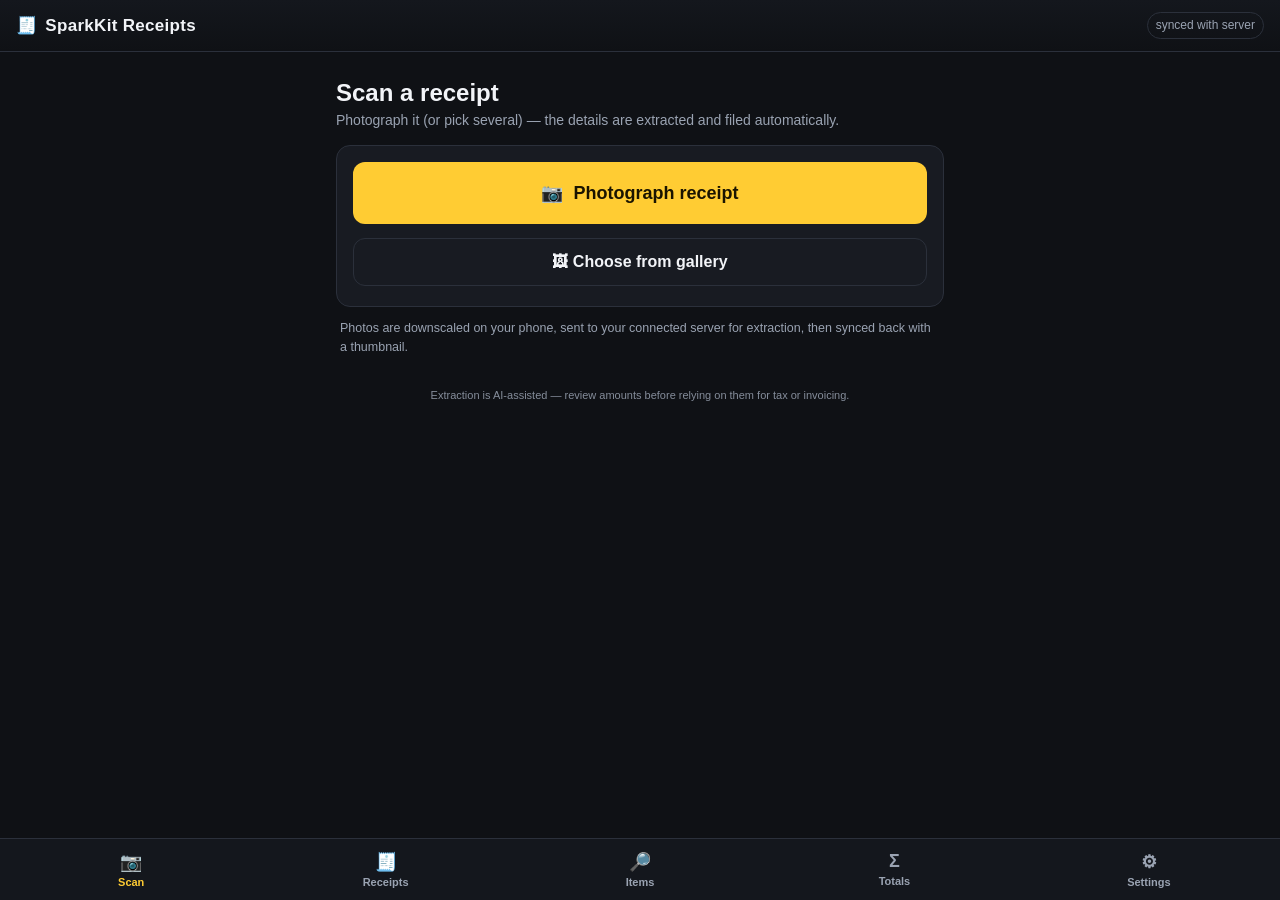
==== receipts/index.html @ 0f0d44ae "Organise receipt itemisation: review, clean up, search, categorise Line items were extracted but not" ====
<!DOCTYPE html>
<html lang="en-AU">
<head>
  <meta charset="UTF-8" />
  <meta name="viewport" content="width=device-width, initial-scale=1, viewport-fit=cover" />
  <meta name="theme-color" content="#0f1115" />
  <title>SparkKit Receipts</title>
  <link rel="manifest" href="manifest.webmanifest" />
  <link rel="icon" href="icons/icon.svg" type="image/svg+xml" />
  <link rel="apple-touch-icon" href="icons/icon.svg" />
  <link rel="stylesheet" href="styles.css" />
</head>
<body>
  <header class="topbar">
    <div class="brand">
      <span class="bolt" aria-hidden="true">🧾</span>
      <span>SparkKit Receipts</span>
    </div>
    <span class="region" id="data-region" title="Connect a server in Settings to scan and sync">not connected</span>
  </header>

  <main id="app">
    <!-- SCAN -->
    <section class="screen" id="scan" data-screen>
      <h1>Scan a receipt</h1>
      <p class="sub">Photograph it (or pick several) — the details are extracted and filed automatically.</p>
      <div class="card">
        <input id="file-input" type="file" accept="image/*" capture="environment" multiple hidden />
        <button class="btn big" id="btn-camera">📷 &nbsp;Photograph receipt</button>
        <div class="row">
          <button class="btn ghost full-w" id="btn-gallery">🖼 Choose from gallery</button>
        </div>
        <p class="result" id="scan-status" aria-live="polite"></p>
        <div id="scan-queue"></div>
      </div>
      <p class="clause" id="scan-clause">Photos are downscaled on your phone, sent to your connected server for extraction, then synced back with a thumbnail.</p>
      <div class="card warn" id="no-server-warning" hidden>
        <p><b>No server connected.</b> Add your sync server's URL and token in the Settings tab before scanning.</p>
      </div>
    </section>

    <!-- RECEIPTS LIST -->
    <section class="screen" id="list" data-screen hidden>
      <h1>Receipts</h1>
      <p class="sub" id="list-count">No receipts yet.</p>
      <div class="filters">
        <input id="flt-search" type="search" placeholder="Search merchant, category, item, note…" autocomplete="off" />
        <div class="grid2">
          <label>Month
            <select id="flt-month"><option value="">All</option></select>
          </label>
          <label>Category
            <select id="flt-cat"><option value="">All</option></select>
          </label>
        </div>
      </div>
      <div id="receipt-list"></div>
      <div class="row">
        <button class="btn" id="btn-export">⬇ Export CSV (current view)</button>
      </div>
    </section>

    <!-- ITEMS -->
    <section class="screen" id="items" data-screen hidden>
      <h1>Items</h1>
      <p class="sub" id="items-count">No items yet.</p>
      <div class="filters">
        <input id="iflt-search" type="search" placeholder="Search item, merchant, category…" autocomplete="off" />
        <div class="grid2">
          <label>Month
            <select id="iflt-month"><option value="">All</option></select>
          </label>
          <label>Category
            <select id="iflt-cat"><option value="">All</option></select>
          </label>
          <label class="full">Show
            <select id="iflt-view">
              <option value="all">Everything counted</option>
              <option value="review">Needs a category</option>
              <option value="noamount">No amount read</option>
              <option value="ignored">Ignored lines</option>
            </select>
          </label>
        </div>
      </div>
      <div class="card" id="items-bulk" hidden>
        <label class="full"><span class="bulk-head">Categorise all <b id="bulk-count">0</b> matching items as</span>
          <select id="bulk-cat"></select>
        </label>
        <div class="row">
          <button class="btn" id="btn-bulk-apply">Apply to these items</button>
        </div>
        <p class="result" id="bulk-status" aria-live="polite"></p>
      </div>
      <div id="item-list"></div>
      <div class="row">
        <button class="btn" id="btn-export-items">⬇ Export items CSV (current view)</button>
      </div>
      <p class="clause">An item with no category of its own follows its receipt — shown in brackets. Junk lines (loyalty, subtotals) are ignored rather than deleted, so the record still matches the docket.</p>
    </section>

    <!-- TOTALS -->
    <section class="screen" id="totals" data-screen hidden>
      <h1>Totals</h1>
      <p class="sub">Spend and GST by financial year or month. Financial year runs Jul–Jun.</p>
      <div class="card">
        <label class="full">Period
          <select id="tot-period"></select>
        </label>
        <div class="stat-row">
          <div class="stat"><span class="stat-label">Spend</span><span class="stat-val" id="tot-spend">–</span></div>
          <div class="stat"><span class="stat-label">GST</span><span class="stat-val" id="tot-gst">–</span></div>
          <div class="stat"><span class="stat-label">Receipts</span><span class="stat-val" id="tot-count">–</span></div>
        </div>
        <div id="tot-cats"></div>
      </div>
      <h2 class="section-h" id="tot-months-h">By month</h2>
      <div class="card" id="tot-months"></div>
    </section>

    <!-- SETTINGS -->
    <section class="screen" id="settings" data-screen hidden>
      <h1>Settings</h1>
      <h2 class="section-h">Ledger sync</h2>
      <div class="card">
        <p class="sub">Extraction and storage run on your connected server. Sign in once on this device — the app uses a secure same-origin session cookie instead of making you handle the server token.</p>
        <label class="full">Server URL <span>https://…/api</span>
          <input id="set-server" type="url" autocomplete="off" placeholder="https://receipts.circuitandsoil.au/api" />
        </label>
        <label class="full">Username
          <input id="set-username" type="text" autocomplete="username" placeholder="sharma" />
        </label>
        <label class="full">Password
          <input id="set-password" type="password" autocomplete="current-password" placeholder="your receipts password" />
        </label>
        <div class="row">
          <button class="btn" id="btn-login-server">Sign in &amp; sync</button>
          <button class="btn ghost" id="btn-logout-server">Sign out</button>
        </div>
        <p class="result" id="login-status" aria-live="polite"></p>
        <details>
          <summary>Advanced: bearer token fallback</summary>
          <p class="sub">Only use this if session sign-in is unavailable. Normal phone sync should not need this.</p>
          <label class="full">Server token
            <input id="set-token" type="password" autocomplete="off" placeholder="paste the bearer token" />
          </label>
          <div class="row">
            <button class="btn" id="btn-save-server">Save token &amp; sync</button>
          </div>
        </details>
        <div class="row">
          <button class="btn ghost" id="btn-clear-server">Remove</button>
        </div>
        <div class="row">
          <button class="btn ghost full-w" id="btn-sync">⇅ Sync now</button>
        </div>
        <p class="result" id="server-status" aria-live="polite"></p>
      </div>
      <details id="key-fallback">
        <summary class="section-h">Advanced: extraction fallback</summary>
        <p class="sub">Optional. Only used if your server can't extract a receipt — the phone then calls the Claude API directly with this key. Leave empty to rely on the server alone.</p>
        <div class="card">
          <label class="full">Anthropic API key <span>sk-ant-…</span>
            <input id="set-key" type="password" autocomplete="off" placeholder="optional — paste an API key" />
          </label>
          <div class="row">
            <button class="btn" id="btn-save-key">Save key</button>
            <button class="btn ghost" id="btn-clear-key">Remove</button>
          </div>
          <p class="result" id="key-status" aria-live="polite"></p>
        </div>
      </details>
      <h2 class="section-h">Data</h2>
      <div class="card">
        <div class="row">
          <button class="btn ghost full-w" id="btn-export-all">⬇ Export all receipts (CSV)</button>
        </div>
        <div class="row">
          <button class="btn danger" id="btn-wipe">Delete all receipts</button>
        </div>
      </div>
      <p class="clause">Receipts are cached in this browser and kept in sync with your connected server — receipts captured elsewhere (Discord, iCloud) appear here after a sync.</p>
    </section>
  </main>

  <!-- RECEIPT DETAIL / EDIT -->
  <dialog id="detail">
    <form method="dialog" class="detail-card" id="detail-form">
      <div class="detail-head">
        <img id="d-thumb" alt="" />
        <button type="button" class="close-x" id="d-close" aria-label="Close">✕</button>
      </div>
      <div class="grid2">
        <!-- Extracted fields are locked; only category and notes are editable. -->
        <label class="full">Merchant
          <input id="d-merchant" type="text" readonly tabindex="-1" />
        </label>
        <label>Date
          <input id="d-date" type="date" disabled />
        </label>
        <label>Total
          <input id="d-total" type="text" inputmode="decimal" readonly tabindex="-1" />
        </label>
        <label>GST
          <input id="d-gst" type="text" inputmode="decimal" readonly tabindex="-1" />
        </label>
        <label>Category
          <select id="d-cat"></select>
        </label>
        <label class="full">Payment
          <input id="d-payment" type="text" readonly tabindex="-1" />
        </label>
        <label class="full">Notes
          <input id="d-notes" type="text" />
        </label>
      </div>
      <div id="d-items" class="d-items"></div>
      <div class="row">
        <button type="button" class="btn" id="d-save">Save</button>
        <button type="button" class="btn ghost danger-text" id="d-delete">Delete</button>
      </div>
    </form>
  </dialog>

  <!-- ITEM DETAIL / EDIT -->
  <dialog id="item-detail">
    <form method="dialog" class="detail-card">
      <div class="detail-head">
        <h2 class="section-h" id="i-desc" style="margin:0 40px 0 0"></h2>
        <button type="button" class="close-x" id="i-close" aria-label="Close">✕</button>
      </div>
      <p class="sub" id="i-meta"></p>
      <div class="grid2">
        <!-- Description and amount are what the docket says; Ledger fixes misreads. -->
        <label>Amount
          <input id="i-amount" type="text" readonly tabindex="-1" />
        </label>
        <label>Category
          <select id="i-cat"></select>
        </label>
        <label class="full check">
          <input id="i-ignore" type="checkbox" />
          <span>Ignore this line — leave it out of item totals</span>
        </label>
      </div>
      <div class="row">
        <button type="button" class="btn" id="i-save">Save</button>
        <button type="button" class="btn ghost" id="i-open-receipt">Open receipt</button>
      </div>
    </form>
  </dialog>

  <nav class="tabbar">
    <button class="tab active" data-go="scan"><span>📷</span>Scan</button>
    <button class="tab" data-go="list"><span>🧾</span>Receipts</button>
    <button class="tab" data-go="items"><span>🔎</span>Items</button>
    <button class="tab" data-go="totals"><span>Σ</span>Totals</button>
    <button class="tab" data-go="settings"><span>⚙</span>Settings</button>
  </nav>

  <p class="disclaimer">Extraction is AI-assisted — review amounts before relying on them for tax or invoicing.</p>

  <script src="app.js"></script>
</body>
</html>
---- receipts/styles.css ----
:root {
  --bg: #0f1115;
  --panel: #181b22;
  --panel-2: #1f232c;
  --line: #2b303b;
  --text: #f2f4f8;
  --muted: #9aa3b2;
  --accent: #ffcc33;     /* electrical amber */
  --accent-d: #e0a800;
  --ok: #45c47a;
  --bad: #ff5d5d;
  --radius: 14px;
}

* { box-sizing: border-box; -webkit-tap-highlight-color: transparent; }

html, body {
  margin: 0;
  background: var(--bg);
  color: var(--text);
  font-family: -apple-system, BlinkMacSystemFont, "Segoe UI", Roboto, Helvetica, Arial, sans-serif;
  font-size: 17px;
  line-height: 1.4;
}

.topbar {
  position: sticky; top: 0; z-index: 10;
  display: flex; align-items: center; justify-content: space-between;
  padding: max(env(safe-area-inset-top), 12px) 16px 12px;
  background: linear-gradient(180deg, #14171d, #0f1115);
  border-bottom: 1px solid var(--line);
}
.brand { display: flex; align-items: center; gap: 8px; font-weight: 800; letter-spacing: .3px; }
.brand .bolt { color: var(--accent); }
.region { font-size: 12px; color: var(--muted); border: 1px solid var(--line); padding: 4px 8px; border-radius: 999px; }

#app { padding: 16px 16px 24px; max-width: 640px; margin: 0 auto; }

.screen h1 { font-size: 24px; margin: 8px 0 2px; }
.screen .sub { color: var(--muted); margin: 0 0 14px; font-size: 14px; }
.section-h { font-size: 19px; margin: 26px 0 8px; }
summary.section-h { cursor: pointer; font-weight: 600; }

.card {
  background: var(--panel);
  border: 1px solid var(--line);
  border-radius: var(--radius);
  padding: 16px;
}
.card.warn { border-color: var(--bad); margin-top: 14px; }
.card.warn p { margin: 0; font-size: 14.5px; }

.grid2 { display: grid; grid-template-columns: 1fr 1fr; gap: 12px; }
@media (max-width: 380px) { .grid2 { grid-template-columns: 1fr; } }

label { display: flex; flex-direction: column; gap: 6px; font-size: 13px; color: var(--muted); font-weight: 600; }
label.full { grid-column: 1 / -1; }
label span { font-weight: 500; opacity: .7; }

input, select {
  background: var(--panel-2);
  border: 1px solid var(--line);
  color: var(--text);
  border-radius: 10px;
  padding: 13px 12px;
  font-size: 17px;
  width: 100%;
}
input:focus, select:focus { outline: 2px solid var(--accent); border-color: var(--accent); }
input[readonly], input:disabled {
  background: transparent;
  border-style: dashed;
  color: var(--muted);
  opacity: 1; /* iOS dims disabled inputs too aggressively */
  -webkit-text-fill-color: var(--muted);
}
input[readonly]:focus { outline: none; border-color: var(--line); }

.row { display: flex; gap: 10px; margin-top: 14px; }
.btn {
  flex: 1;
  background: var(--accent);
  color: #1a1400;
  border: none;
  border-radius: 12px;
  padding: 14px;
  font-size: 16px;
  font-weight: 800;
  cursor: pointer;
}
.btn:active { background: var(--accent-d); }
.btn.big { width: 100%; padding: 20px; font-size: 18px; }
.btn.ghost { background: transparent; color: var(--text); border: 1px solid var(--line); }
.btn.ghost.full-w { flex: 1; }
.btn.danger { background: transparent; color: var(--bad); border: 1px solid var(--bad); }
.danger-text { color: var(--bad); }

.result {
  margin: 16px 0 0; padding: 14px; border-radius: 10px;
  background: var(--panel-2); border: 1px solid var(--line);
  font-size: 15px; white-space: pre-line;
}
.result:empty { display: none; }
.result.ok { border-color: var(--ok); }
.result.bad { border-color: var(--bad); }
.result b { color: var(--accent); }

.clause { color: var(--muted); font-size: 12.5px; margin: 12px 4px 0; line-height: 1.5; }

/* Scan queue */
#scan-queue { margin-top: 4px; }
.q-item {
  display: flex; align-items: center; gap: 12px;
  padding: 10px 0; border-top: 1px solid var(--line); margin-top: 10px;
  font-size: 14px;
}
.q-item:first-child { border-top: none; }
.q-item img { width: 44px; height: 44px; object-fit: cover; border-radius: 8px; border: 1px solid var(--line); }
.q-item .q-state { color: var(--muted); }
.q-item.done .q-state { color: var(--ok); }
.q-item.fail .q-state { color: var(--bad); }

/* Filters + list */
.filters { margin-bottom: 14px; display: flex; flex-direction: column; gap: 12px; }
#flt-search, #iflt-search { font-size: 16px; }

.r-row {
  display: grid; grid-template-columns: 48px 1fr auto; gap: 12px; align-items: center;
  background: var(--panel); border: 1px solid var(--line); border-radius: 12px;
  padding: 10px 12px; margin-bottom: 8px; cursor: pointer;
}
.r-row:active { background: var(--panel-2); }
.r-row img { width: 48px; height: 48px; object-fit: cover; border-radius: 8px; border: 1px solid var(--line); }
.r-row .r-main { min-width: 0; }
.r-row .r-merchant { font-weight: 700; font-size: 15px; white-space: nowrap; overflow: hidden; text-overflow: ellipsis; }
.r-row .r-meta { font-size: 12px; color: var(--muted); }
.r-row .r-total { font-weight: 800; color: var(--accent); font-size: 16px; }
.r-empty { color: var(--muted); text-align: center; padding: 30px 0; font-size: 14px; }

/* Totals */
.stat-row { display: flex; gap: 10px; margin: 14px 0; }
.stat { flex: 1; background: var(--panel-2); border: 1px solid var(--line); border-radius: 10px; padding: 12px; text-align: center; }
.stat-label { display: block; font-size: 11px; color: var(--muted); text-transform: uppercase; letter-spacing: .05em; }
.stat-val { display: block; font-size: 20px; font-weight: 800; color: var(--accent); margin-top: 2px; }

.bar-row { display: grid; grid-template-columns: 110px 1fr auto; gap: 10px; align-items: center; padding: 6px 0; font-size: 13.5px; }
.bar-row .bar-label { color: var(--muted); white-space: nowrap; overflow: hidden; text-overflow: ellipsis; }
.bar-row .bar { height: 10px; border-radius: 5px; background: var(--accent); min-width: 2px; }
.bar-row .bar-val { font-weight: 700; }

/* Detail dialog */
dialog#detail, dialog#item-detail {
  border: 1px solid var(--line); border-radius: var(--radius);
  background: var(--panel); color: var(--text);
  width: min(92vw, 560px); padding: 0; margin: auto;
}
dialog#detail::backdrop, dialog#item-detail::backdrop { background: rgba(0, 0, 0, .6); }
.detail-card { padding: 16px; }
.detail-head { position: relative; margin-bottom: 14px; }
.detail-head img { width: 100%; max-height: 180px; object-fit: contain; border-radius: 10px; background: var(--panel-2); }
.detail-head img[src=""] { display: none; }
.close-x {
  position: absolute; top: 8px; right: 8px;
  background: rgba(15, 17, 21, .8); color: var(--text);
  border: 1px solid var(--line); border-radius: 999px;
  width: 34px; height: 34px; cursor: pointer;
}
.d-items { margin-top: 14px; font-size: 13.5px; color: var(--muted); }
.d-items .d-item { display: flex; justify-content: space-between; gap: 10px; padding: 6px 0; border-bottom: 1px dashed var(--line); cursor: pointer; }
.d-items .d-item:active { color: var(--text); }
.d-items .d-item.ignored { opacity: .55; text-decoration: line-through; }
.d-items .d-item:last-child { border-bottom: none; }

/* Items */
.chip {
  display: inline-block; font-size: 11px; font-weight: 700;
  border: 1px solid var(--line); border-radius: 999px; padding: 1px 8px;
  color: var(--text); background: var(--panel-2); vertical-align: 1px;
}
.chip.inherit { color: var(--muted); font-weight: 600; background: transparent; }

.i-row {
  display: grid; grid-template-columns: 1fr auto; gap: 12px; align-items: center;
  background: var(--panel); border: 1px solid var(--line); border-radius: 12px;
  padding: 10px 12px; margin-bottom: 8px; cursor: pointer;
}
.i-row:active { background: var(--panel-2); }
.i-row .i-main { min-width: 0; }
.i-row .i-desc { font-weight: 700; font-size: 15px; white-space: nowrap; overflow: hidden; text-overflow: ellipsis; }
.i-row .i-meta { font-size: 12px; color: var(--muted); display: flex; align-items: center; gap: 6px; }
.i-row .i-amt { font-weight: 800; color: var(--accent); font-size: 16px; }
.i-row.ignored { opacity: .55; }
.i-row.ignored .i-amt { text-decoration: line-through; }

label.check { flex-direction: row; align-items: center; gap: 10px; color: var(--text); font-weight: 600; font-size: 14px; }
label.check input { width: 20px; height: 20px; flex: none; }

#items-bulk { margin-bottom: 14px; }
.bulk-head { font-size: 14px; font-weight: 700; color: var(--text); opacity: 1; }
.bulk-head b { color: var(--accent); }

.tabbar {
  position: fixed; bottom: 0; left: 0; right: 0; z-index: 10;
  display: flex; justify-content: space-around;
  background: #14171d; border-top: 1px solid var(--line);
  padding: 6px 4px max(env(safe-area-inset-bottom), 6px);
}
.tab {
  flex: 1; background: none; border: none; color: var(--muted);
  font-size: 11px; font-weight: 600; padding: 6px 2px;
  display: flex; flex-direction: column; align-items: center; gap: 3px; cursor: pointer;
}
.tab span { font-size: 18px; }
.tab.active { color: var(--accent); }

.disclaimer {
  max-width: 640px; margin: 8px auto 96px; padding: 0 24px;
  text-align: center; font-size: 11px; color: var(--muted); opacity: .85;
}
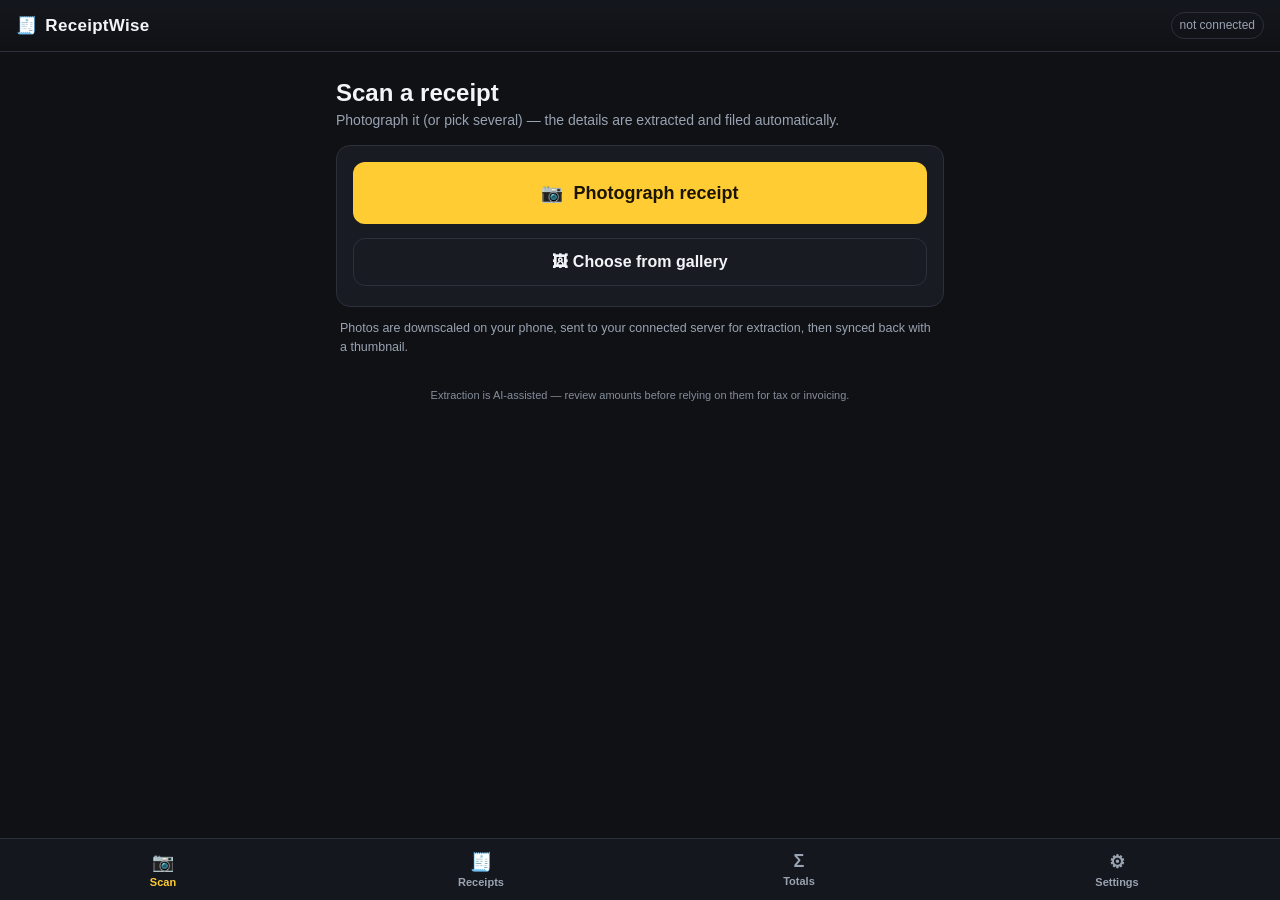
==== commit 581ed22f: "Build safer Sparkit calculator foundation" ====
--- a/receipts/index.html
+++ b/receipts/index.html
@@ -4,7 +4,7 @@
   <meta charset="UTF-8" />
   <meta name="viewport" content="width=device-width, initial-scale=1, viewport-fit=cover" />
   <meta name="theme-color" content="#0f1115" />
-  <title>SparkKit Receipts</title>
+  <title>ReceiptWise</title>
   <link rel="manifest" href="manifest.webmanifest" />
   <link rel="icon" href="icons/icon.svg" type="image/svg+xml" />
   <link rel="apple-touch-icon" href="icons/icon.svg" />
@@ -14,7 +14,7 @@
   <header class="topbar">
     <div class="brand">
       <span class="bolt" aria-hidden="true">🧾</span>
-      <span>SparkKit Receipts</span>
+      <span>ReceiptWise</span>
     </div>
     <span class="region" id="data-region" title="Connect a server in Settings to scan and sync">not connected</span>
   </header>
@@ -58,45 +58,6 @@
       <div class="row">
         <button class="btn" id="btn-export">⬇ Export CSV (current view)</button>
       </div>
-    </section>
-
-    <!-- ITEMS -->
-    <section class="screen" id="items" data-screen hidden>
-      <h1>Items</h1>
-      <p class="sub" id="items-count">No items yet.</p>
-      <div class="filters">
-        <input id="iflt-search" type="search" placeholder="Search item, merchant, category…" autocomplete="off" />
-        <div class="grid2">
-          <label>Month
-            <select id="iflt-month"><option value="">All</option></select>
-          </label>
-          <label>Category
-            <select id="iflt-cat"><option value="">All</option></select>
-          </label>
-          <label class="full">Show
-            <select id="iflt-view">
-              <option value="all">Everything counted</option>
-              <option value="review">Needs a category</option>
-              <option value="noamount">No amount read</option>
-              <option value="ignored">Ignored lines</option>
-            </select>
-          </label>
-        </div>
-      </div>
-      <div class="card" id="items-bulk" hidden>
-        <label class="full"><span class="bulk-head">Categorise all <b id="bulk-count">0</b> matching items as</span>
-          <select id="bulk-cat"></select>
-        </label>
-        <div class="row">
-          <button class="btn" id="btn-bulk-apply">Apply to these items</button>
-        </div>
-        <p class="result" id="bulk-status" aria-live="polite"></p>
-      </div>
-      <div id="item-list"></div>
-      <div class="row">
-        <button class="btn" id="btn-export-items">⬇ Export items CSV (current view)</button>
-      </div>
-      <p class="clause">An item with no category of its own follows its receipt — shown in brackets. Junk lines (loyalty, subtotals) are ignored rather than deleted, so the record still matches the docket.</p>
     </section>
 
     <!-- TOTALS -->
@@ -222,38 +183,9 @@
     </form>
   </dialog>
 
-  <!-- ITEM DETAIL / EDIT -->
-  <dialog id="item-detail">
-    <form method="dialog" class="detail-card">
-      <div class="detail-head">
-        <h2 class="section-h" id="i-desc" style="margin:0 40px 0 0"></h2>
-        <button type="button" class="close-x" id="i-close" aria-label="Close">✕</button>
-      </div>
-      <p class="sub" id="i-meta"></p>
-      <div class="grid2">
-        <!-- Description and amount are what the docket says; Ledger fixes misreads. -->
-        <label>Amount
-          <input id="i-amount" type="text" readonly tabindex="-1" />
-        </label>
-        <label>Category
-          <select id="i-cat"></select>
-        </label>
-        <label class="full check">
-          <input id="i-ignore" type="checkbox" />
-          <span>Ignore this line — leave it out of item totals</span>
-        </label>
-      </div>
-      <div class="row">
-        <button type="button" class="btn" id="i-save">Save</button>
-        <button type="button" class="btn ghost" id="i-open-receipt">Open receipt</button>
-      </div>
-    </form>
-  </dialog>
-
   <nav class="tabbar">
     <button class="tab active" data-go="scan"><span>📷</span>Scan</button>
     <button class="tab" data-go="list"><span>🧾</span>Receipts</button>
-    <button class="tab" data-go="items"><span>🔎</span>Items</button>
     <button class="tab" data-go="totals"><span>Σ</span>Totals</button>
     <button class="tab" data-go="settings"><span>⚙</span>Settings</button>
   </nav>
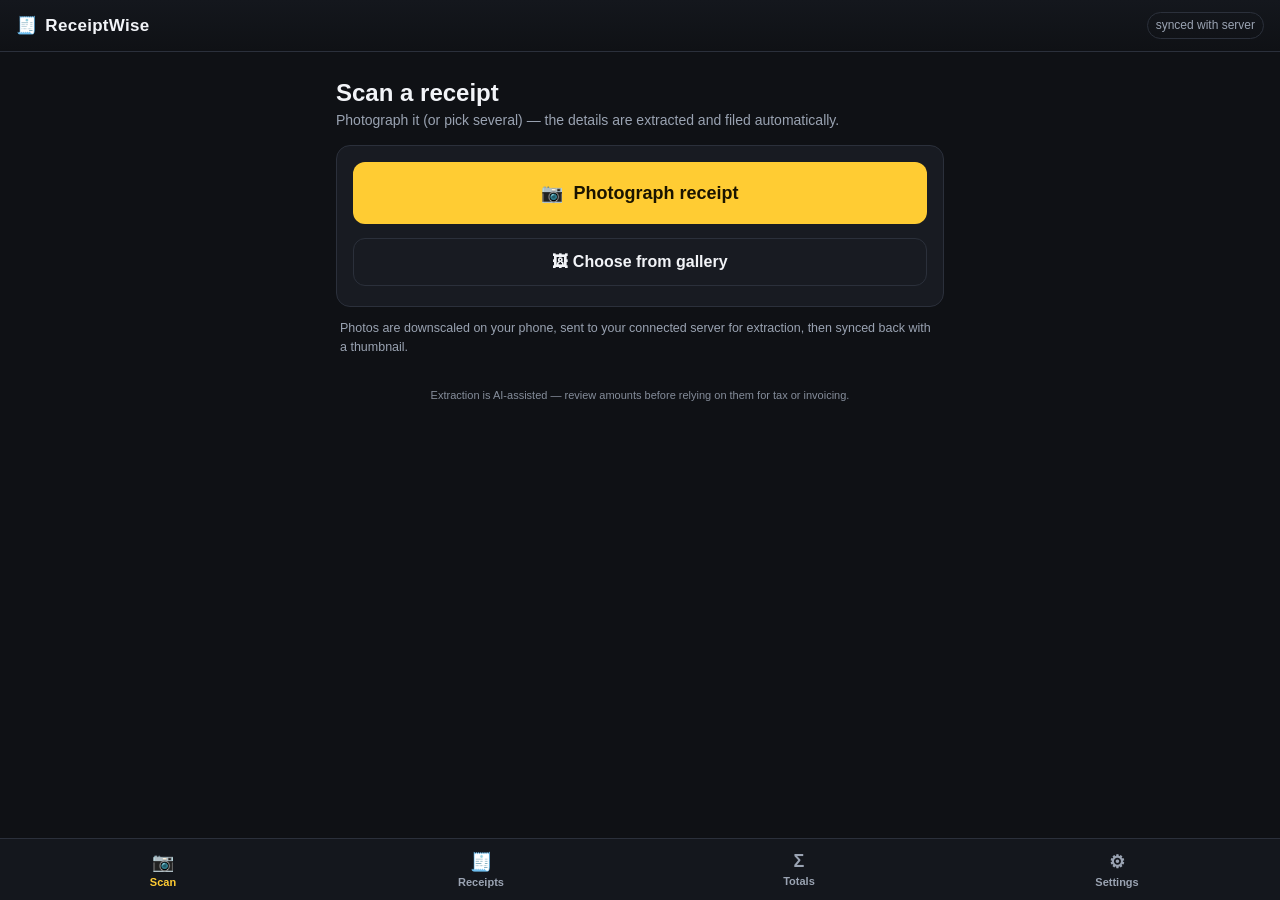
==== commit 4c004018: "Protect ReceiptWise sync from edit races" ====
--- a/receipts/index.html
+++ b/receipts/index.html
@@ -192,6 +192,7 @@
 
   <p class="disclaimer">Extraction is AI-assisted — review amounts before relying on them for tax or invoicing.</p>
 
+  <script src="sync.js"></script>
   <script src="app.js"></script>
 </body>
 </html>
